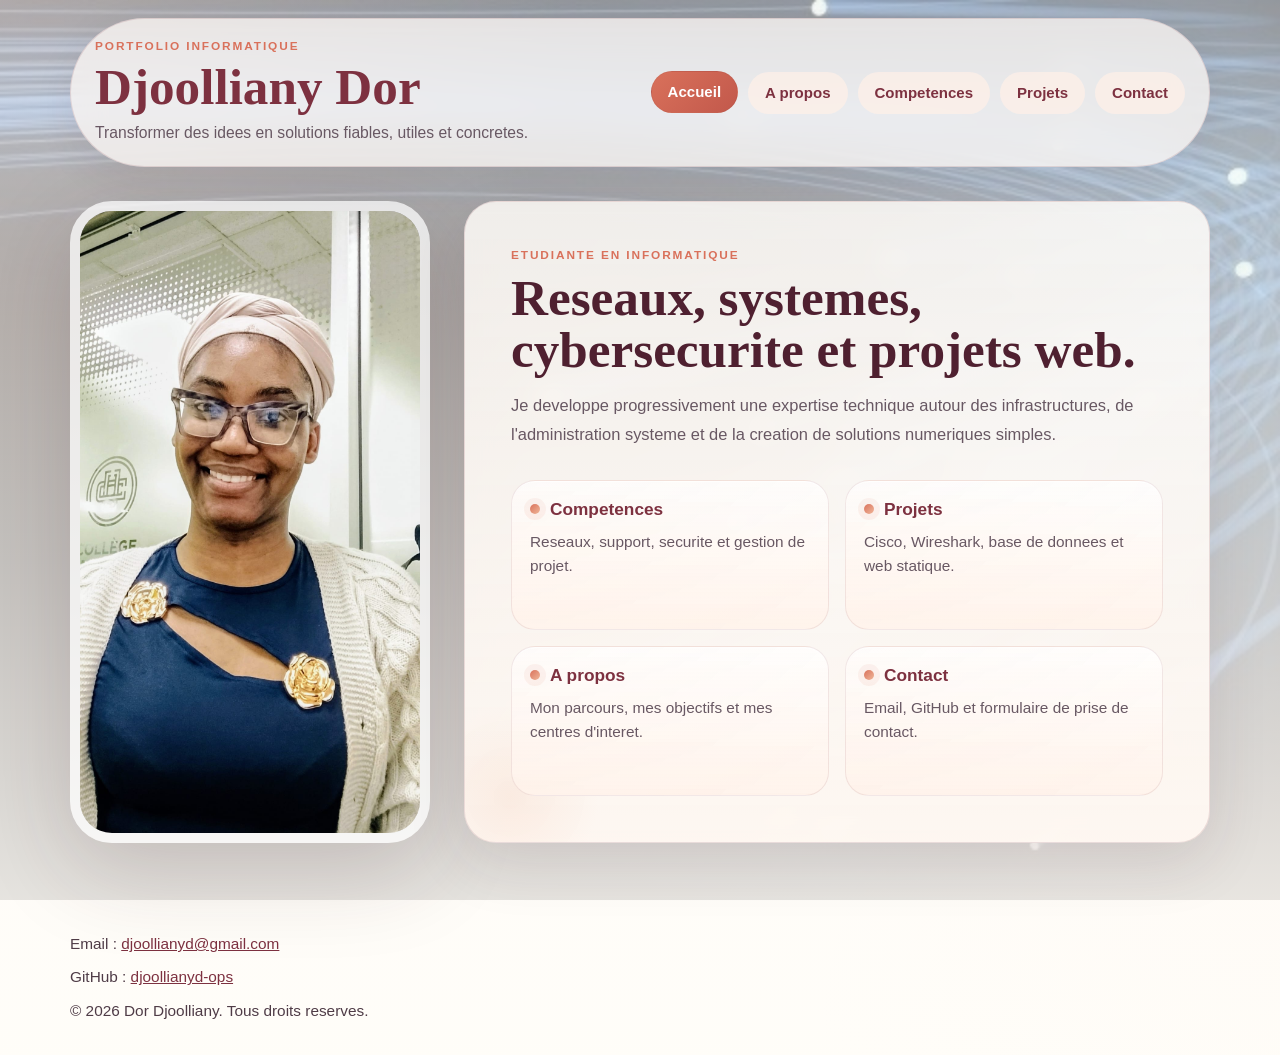
==== index.html @ 3de0d02b "Add files via upload" ====
<!DOCTYPE html>
<html lang="fr">
<head>
    <meta charset="UTF-8">
    <meta name="viewport" content="width=device-width, initial-scale=1.0">
    <meta name="description" content="Portfolio de Djoolliany Dor, etudiante en informatique passionnee par les reseaux, l'administration systemes et la cybersecurite.">
    <title>Portfolio de Djoolliany Dor | Accueil</title>
    <link rel="stylesheet" href="style.css">
</head>
<body class="page-home" style="--page-image: url('djoo.jpg');">
    <header class="site-header">
        <div>
            <p class="eyebrow">Portfolio informatique</p>
            <h1>Djoolliany Dor</h1>
            <p class="tagline">Transformer des idees en solutions fiables, utiles et concretes.</p>
        </div>
        <nav class="site-nav" aria-label="Navigation principale">
            <a href="index.html" aria-current="page">Accueil</a>
            <a href="a-propos.html">A propos</a>
            <a href="competences.html">Competences</a>
            <a href="Projets.html">Projets</a>
            <a href="Contact.html">Contact</a>
        </nav>
    </header>

    <main>
        <section class="hero">
            <img src="miss.jpg" alt="Portrait de Djoolliany Dor" class="profile-img">
            <div class="hero-copy">
                <p class="section-label">Etudiante en informatique</p>
                <h2>Reseaux, systemes, cybersecurite et projets web.</h2>
                <p class="lead">
                    Je developpe progressivement une expertise technique autour des infrastructures,
                    de l'administration systeme et de la creation de solutions numeriques simples.
                </p>
                <div class="cta-grid">
                    <a class="pill-card" href="competences.html">
                        <span class="pill-title">Competences</span>
                        <span class="pill-text">Reseaux, support, securite et gestion de projet.</span>
                    </a>
                    <a class="pill-card" href="Projets.html">
                        <span class="pill-title">Projets</span>
                        <span class="pill-text">Cisco, Wireshark, base de donnees et web statique.</span>
                    </a>
                    <a class="pill-card" href="a-propos.html">
                        <span class="pill-title">A propos</span>
                        <span class="pill-text">Mon parcours, mes objectifs et mes centres d'interet.</span>
                    </a>
                    <a class="pill-card" href="Contact.html">
                        <span class="pill-title">Contact</span>
                        <span class="pill-text">Email, GitHub et formulaire de prise de contact.</span>
                    </a>
                </div>
            </div>
        </section>
    </main>

    <footer class="site-footer">
        <div>Email : <a href="mailto:djoollianyd@gmail.com">djoollianyd@gmail.com</a></div>
        <div>GitHub : <a href="https://github.com/djoollianyd-ops" target="_blank" rel="noreferrer">djoollianyd-ops</a></div>
        <div>&copy; 2026 Dor Djoolliany. Tous droits reserves.</div>
    </footer>
</body>
</html>
---- style.css ----
:root {
    --bg-rose: #fff7f4;
    --bg-cream: #fffdf8;
    --sand: #f4d7c7;
    --peach: #f0b79a;
    --coral: #d9715b;
    --wine: #7d3140;
    --ink: #2f2330;
    --muted: #685863;
    --line: rgba(125, 49, 64, 0.14);
    --surface: rgba(255, 252, 248, 0.84);
    --surface-strong: rgba(255, 246, 240, 0.9);
    --shadow-soft: 0 20px 60px rgba(63, 32, 41, 0.12);
    --shadow-strong: 0 28px 90px rgba(63, 32, 41, 0.18);
    --radius-xl: 32px;
    --radius-lg: 24px;
    --radius-md: 18px;
}

*,
*::before,
*::after {
    box-sizing: border-box;
}

html {
    scroll-behavior: smooth;
}

body {
    margin: 0;
    min-height: 100vh;
    color: var(--ink);
    font-family: Georgia, "Times New Roman", serif;
    background:
        linear-gradient(180deg, rgba(255, 247, 244, 0.56), rgba(255, 253, 248, 0.96)),
        radial-gradient(circle at top left, rgba(240, 183, 154, 0.28), transparent 34%),
        radial-gradient(circle at bottom right, rgba(217, 113, 91, 0.14), transparent 28%),
        var(--page-image) center / cover fixed no-repeat;
}

body::before {
    content: "";
    position: fixed;
    inset: 0;
    pointer-events: none;
    background-image:
        linear-gradient(rgba(255, 255, 255, 0.04) 1px, transparent 1px),
        linear-gradient(90deg, rgba(255, 255, 255, 0.04) 1px, transparent 1px);
    background-size: 28px 28px;
    mask-image: linear-gradient(180deg, rgba(0, 0, 0, 0.45), transparent 85%);
    opacity: 0.45;
}

a {
    color: inherit;
}

img {
    display: block;
    max-width: 100%;
}

.site-header,
.site-footer,
.content-shell,
.hero {
    width: min(1140px, calc(100% - 40px));
    margin-left: auto;
    margin-right: auto;
}

.site-header {
    position: sticky;
    top: 0;
    z-index: 10;
    display: flex;
    justify-content: space-between;
    align-items: flex-start;
    gap: 28px;
    padding: 20px 24px;
    margin-top: 18px;
    border: 1px solid var(--line);
    border-radius: 999px;
    background: rgba(255, 250, 246, 0.74);
    backdrop-filter: blur(16px);
    box-shadow: 0 12px 40px rgba(60, 28, 38, 0.08);
}

.eyebrow,
.section-label {
    margin: 0 0 10px;
    letter-spacing: 0.16em;
    text-transform: uppercase;
    font: 700 0.74rem/1.2 "Trebuchet MS", Arial, sans-serif;
    color: var(--coral);
}

.site-header h1,
h2,
h3 {
    margin: 0;
}

.site-header h1 {
    font-size: clamp(1.9rem, 4vw, 3.3rem);
    line-height: 0.92;
    color: var(--wine);
}

.tagline {
    margin: 10px 0 0;
    max-width: 32rem;
    color: var(--muted);
    font: 500 0.98rem/1.65 "Trebuchet MS", Arial, sans-serif;
}

.site-nav {
    display: flex;
    flex-wrap: wrap;
    justify-content: flex-end;
    gap: 10px;
    align-self: center;
}

.site-nav a {
    display: inline-flex;
    align-items: center;
    min-height: 42px;
    padding: 10px 16px;
    border-radius: 999px;
    text-decoration: none;
    border: 1px solid transparent;
    color: var(--wine);
    background: rgba(255, 240, 232, 0.72);
    font: 700 0.94rem/1 "Trebuchet MS", Arial, sans-serif;
    transition:
        transform 0.2s ease,
        background-color 0.2s ease,
        color 0.2s ease,
        border-color 0.2s ease;
}

.site-nav a:hover,
.site-nav a[aria-current="page"] {
    color: #fff;
    background: linear-gradient(135deg, var(--coral), #c2584b);
    border-color: rgba(0, 0, 0, 0.04);
    transform: translateY(-1px);
}

main {
    padding-bottom: 36px;
}

.hero {
    display: grid;
    grid-template-columns: minmax(260px, 360px) minmax(0, 1fr);
    gap: 34px;
    align-items: stretch;
    padding: 34px 0 52px;
}

.profile-img {
    width: 100%;
    height: 100%;
    min-height: 340px;
    object-fit: cover;
    border-radius: clamp(28px, 5vw, 42px);
    border: 10px solid rgba(255, 255, 255, 0.72);
    box-shadow: var(--shadow-strong);
}

.hero-copy,
.card {
    position: relative;
    overflow: hidden;
    background: linear-gradient(180deg, var(--surface), rgba(255, 248, 242, 0.94));
    border: 1px solid var(--line);
    border-radius: var(--radius-xl);
    box-shadow: var(--shadow-soft);
    backdrop-filter: blur(12px);
}

.hero-copy::before,
.card::before {
    content: "";
    position: absolute;
    inset: auto auto 0 0;
    width: 180px;
    height: 180px;
    border-radius: 50%;
    background: radial-gradient(circle, rgba(240, 183, 154, 0.18), transparent 70%);
    transform: translate(-25%, 25%);
}

.hero-copy {
    padding: clamp(26px, 4vw, 46px);
    display: flex;
    flex-direction: column;
    justify-content: center;
}

.hero-copy h2,
.card h2 {
    position: relative;
    z-index: 1;
    font-size: clamp(2.05rem, 4vw, 3.7rem);
    line-height: 1;
    margin-bottom: 16px;
    color: #4f2030;
}

.lead,
.card p,
.mini-card p,
.project-card p,
.feature-list li {
    position: relative;
    z-index: 1;
    margin: 0;
    color: var(--muted);
    font: 400 1.03rem/1.8 "Trebuchet MS", Arial, sans-serif;
}

.cta-grid {
    position: relative;
    z-index: 1;
    display: grid;
    grid-template-columns: repeat(2, minmax(0, 1fr));
    gap: 16px;
    margin-top: 30px;
}

.pill-card {
    display: block;
    min-height: 150px;
    padding: 18px 18px 20px;
    border-radius: var(--radius-lg);
    text-decoration: none;
    background:
        linear-gradient(180deg, rgba(255, 255, 255, 0.8), rgba(255, 243, 235, 0.95)),
        linear-gradient(135deg, rgba(240, 183, 154, 0.16), transparent);
    border: 1px solid rgba(125, 49, 64, 0.1);
    box-shadow: inset 0 1px 0 rgba(255, 255, 255, 0.6);
    transition: transform 0.2s ease, box-shadow 0.2s ease, border-color 0.2s ease;
}

.pill-card:hover {
    transform: translateY(-3px);
    border-color: rgba(125, 49, 64, 0.2);
    box-shadow: 0 18px 40px rgba(63, 32, 41, 0.12);
}

.pill-title {
    display: inline-flex;
    align-items: center;
    gap: 10px;
    margin-bottom: 10px;
    color: var(--wine);
    font: 700 1.08rem/1.2 "Trebuchet MS", Arial, sans-serif;
}

.pill-title::before {
    content: "";
    width: 10px;
    height: 10px;
    border-radius: 50%;
    background: linear-gradient(135deg, var(--coral), var(--peach));
    box-shadow: 0 0 0 6px rgba(217, 113, 91, 0.08);
}

.pill-text {
    display: block;
    color: var(--muted);
    font: 400 0.96rem/1.6 "Trebuchet MS", Arial, sans-serif;
}

.content-shell {
    display: grid;
    gap: 24px;
    padding: 18px 0 42px;
}

.card {
    padding: clamp(26px, 4vw, 42px);
}

.card-accent {
    background: linear-gradient(180deg, var(--surface-strong), rgba(255, 240, 232, 0.94));
}

.feature-list {
    margin: 0;
    padding-left: 22px;
}

.feature-list li + li {
    margin-top: 12px;
}

.grid-cards,
.stacked-cards {
    position: relative;
    z-index: 1;
    display: grid;
    gap: 18px;
    margin-top: 26px;
}

.grid-cards {
    grid-template-columns: repeat(auto-fit, minmax(230px, 1fr));
}

.mini-card,
.project-card {
    padding: 22px;
    border-radius: var(--radius-lg);
    border: 1px solid rgba(125, 49, 64, 0.1);
    background:
        linear-gradient(180deg, rgba(255, 255, 255, 0.94), rgba(255, 244, 238, 0.88));
    box-shadow: inset 0 1px 0 rgba(255, 255, 255, 0.65);
}

.mini-card h3,
.project-card h3 {
    margin-bottom: 12px;
    color: var(--wine);
    font-size: 1.28rem;
    line-height: 1.2;
}

.contact-form {
    position: relative;
    z-index: 1;
    display: grid;
    gap: 12px;
    margin-top: 24px;
}

.contact-form label {
    color: var(--wine);
    font: 700 0.95rem/1.3 "Trebuchet MS", Arial, sans-serif;
}

.contact-form input,
.contact-form textarea {
    width: 100%;
    padding: 15px 16px;
    border: 1px solid rgba(125, 49, 64, 0.18);
    border-radius: var(--radius-md);
    background: rgba(255, 255, 255, 0.9);
    color: var(--ink);
    font: 400 1rem/1.5 "Trebuchet MS", Arial, sans-serif;
    transition: border-color 0.18s ease, box-shadow 0.18s ease, background-color 0.18s ease;
}

.contact-form input:focus,
.contact-form textarea:focus {
    outline: none;
    border-color: var(--coral);
    background: #fff;
    box-shadow: 0 0 0 4px rgba(217, 113, 91, 0.12);
}

.contact-form textarea {
    min-height: 150px;
    resize: vertical;
}

.contact-form button {
    justify-self: start;
    margin-top: 8px;
    padding: 14px 22px;
    border: 0;
    border-radius: 999px;
    color: #fff;
    cursor: pointer;
    background: linear-gradient(135deg, var(--coral), #c15848);
    box-shadow: 0 14px 28px rgba(201, 88, 72, 0.22);
    font: 700 1rem/1 "Trebuchet MS", Arial, sans-serif;
    transition: transform 0.2s ease, box-shadow 0.2s ease;
}

.contact-form button:hover {
    transform: translateY(-2px);
    box-shadow: 0 18px 34px rgba(201, 88, 72, 0.28);
}

.site-footer {
    display: grid;
    gap: 8px;
    padding: 0 0 32px;
    color: #4f3c47;
    font: 400 0.96rem/1.65 "Trebuchet MS", Arial, sans-serif;
}

.site-footer a {
    color: var(--wine);
}

@media (max-width: 980px) {
    .site-header {
        border-radius: 32px;
        flex-direction: column;
        align-items: stretch;
    }

    .site-nav {
        justify-content: flex-start;
    }

    .hero {
        grid-template-columns: 1fr;
    }

    .profile-img {
        min-height: 280px;
        max-height: 520px;
    }
}

@media (max-width: 720px) {
    .site-header,
    .site-footer,
    .content-shell,
    .hero {
        width: min(100% - 24px, 1140px);
    }

    .site-header {
        position: static;
        margin-top: 12px;
        padding: 18px;
    }

    .site-header h1 {
        font-size: 2.2rem;
    }

    .hero {
        gap: 20px;
        padding-top: 18px;
    }

    .hero-copy,
    .card {
        padding: 22px;
        border-radius: 26px;
    }

    .hero-copy h2,
    .card h2 {
        font-size: 2rem;
    }

    .cta-grid,
    .grid-cards {
        grid-template-columns: 1fr;
    }

    .site-nav a {
        flex: 1 1 calc(50% - 10px);
        justify-content: center;
    }

    .contact-form button {
        width: 100%;
        justify-self: stretch;
    }
}

@media (max-width: 480px) {
    body {
        background-attachment: scroll;
    }

    .site-header,
    .site-footer,
    .content-shell,
    .hero {
        width: calc(100% - 18px);
    }

    .site-header {
        padding: 16px;
        border-radius: 24px;
    }

    .site-nav {
        gap: 8px;
    }

    .site-nav a {
        flex-basis: 100%;
        min-height: 40px;
        padding: 10px 14px;
    }

    .profile-img {
        min-height: 220px;
        border-width: 8px;
    }

    .hero-copy h2,
    .card h2 {
        font-size: 1.75rem;
    }

    .lead,
    .card p,
    .mini-card p,
    .project-card p,
    .feature-list li {
        font-size: 0.97rem;
        line-height: 1.7;
    }

    .pill-card,
    .mini-card,
    .project-card {
        padding: 18px;
    }
}

@media (prefers-reduced-motion: no-preference) {
    .hero-copy,
    .card,
    .profile-img {
        animation: rise-in 700ms ease both;
    }

    .pill-card:nth-child(2),
    .mini-card:nth-child(2),
    .project-card:nth-child(2) {
        animation-delay: 90ms;
    }

    .pill-card:nth-child(3),
    .mini-card:nth-child(3),
    .project-card:nth-child(3) {
        animation-delay: 160ms;
    }

    .pill-card:nth-child(4),
    .mini-card:nth-child(4),
    .project-card:nth-child(4) {
        animation-delay: 220ms;
    }

    .pill-card,
    .mini-card,
    .project-card {
        animation: rise-in 760ms ease both;
    }
}

@keyframes rise-in {
    from {
        opacity: 0;
        transform: translateY(18px);
    }

    to {
        opacity: 1;
        transform: translateY(0);
    }
}
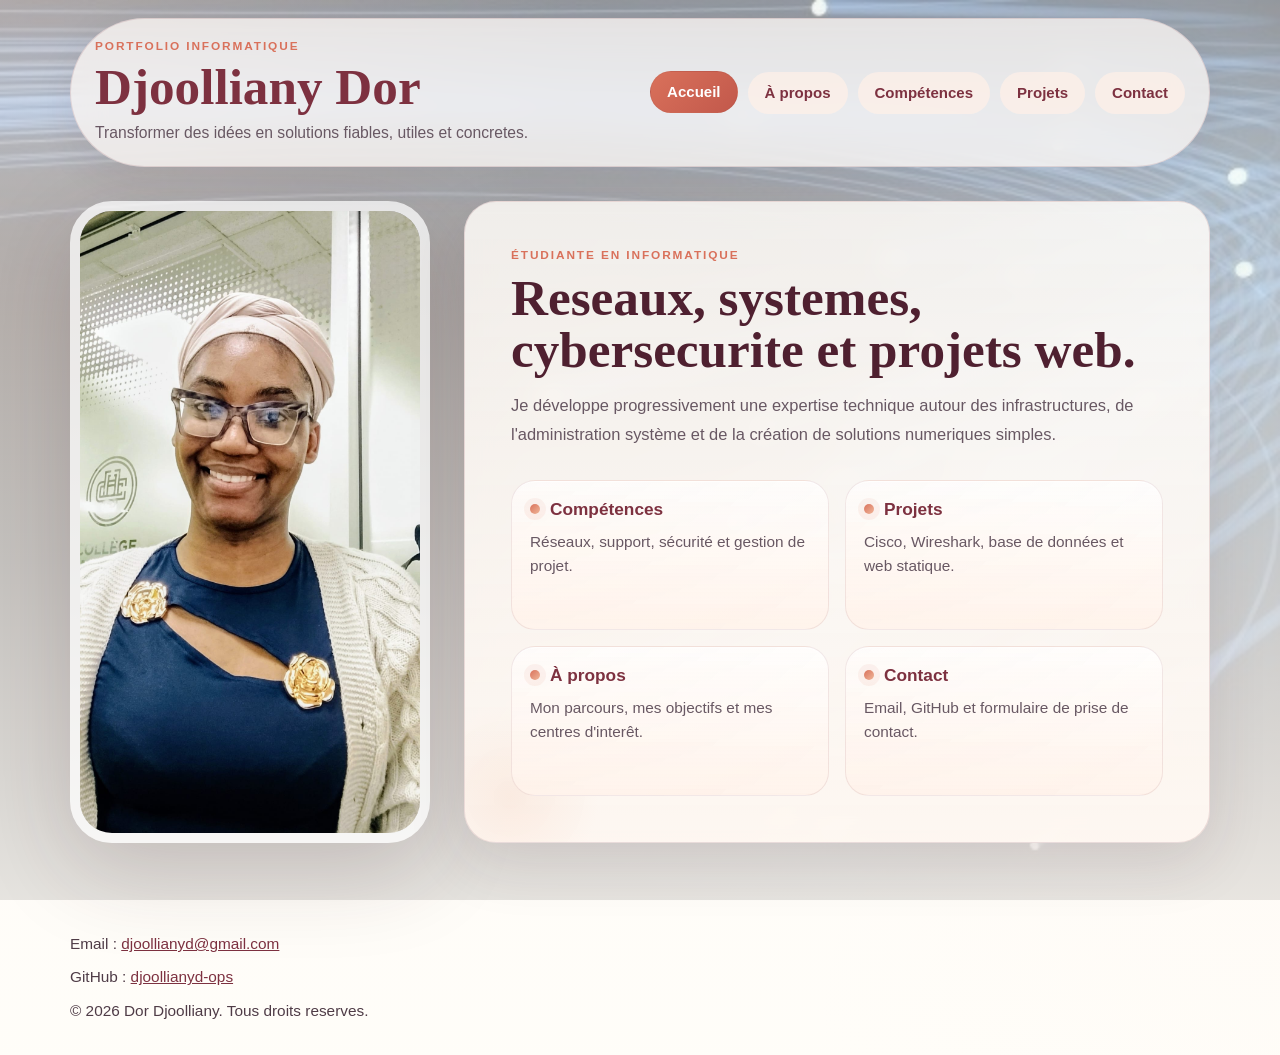
==== commit e424e774: "Update index.html" ====
--- a/index.html
+++ b/index.html
@@ -3,7 +3,7 @@
 <head>
     <meta charset="UTF-8">
     <meta name="viewport" content="width=device-width, initial-scale=1.0">
-    <meta name="description" content="Portfolio de Djoolliany Dor, etudiante en informatique passionnee par les reseaux, l'administration systemes et la cybersecurite.">
+    <meta name="description" content="Portfolio de Djoolliany Dor, étudiante en informatique passionnée par les réseaux, l'administration systèmes et la cybersécurité.">
     <title>Portfolio de Djoolliany Dor | Accueil</title>
     <link rel="stylesheet" href="style.css">
 </head>
@@ -12,12 +12,12 @@
         <div>
             <p class="eyebrow">Portfolio informatique</p>
             <h1>Djoolliany Dor</h1>
-            <p class="tagline">Transformer des idees en solutions fiables, utiles et concretes.</p>
+            <p class="tagline">Transformer des idées en solutions fiables, utiles et concretes.</p>
         </div>
         <nav class="site-nav" aria-label="Navigation principale">
             <a href="index.html" aria-current="page">Accueil</a>
-            <a href="a-propos.html">A propos</a>
-            <a href="competences.html">Competences</a>
+            <a href="à-propos.html">À propos</a>
+            <a href="compétences.html">Compétences</a>
             <a href="Projets.html">Projets</a>
             <a href="Contact.html">Contact</a>
         </nav>
@@ -27,24 +27,24 @@
         <section class="hero">
             <img src="miss.jpg" alt="Portrait de Djoolliany Dor" class="profile-img">
             <div class="hero-copy">
-                <p class="section-label">Etudiante en informatique</p>
+                <p class="section-label">Étudiante en informatique</p>
                 <h2>Reseaux, systemes, cybersecurite et projets web.</h2>
                 <p class="lead">
-                    Je developpe progressivement une expertise technique autour des infrastructures,
-                    de l'administration systeme et de la creation de solutions numeriques simples.
+                    Je développe progressivement une expertise technique autour des infrastructures,
+                    de l'administration système et de la création de solutions numeriques simples.
                 </p>
                 <div class="cta-grid">
-                    <a class="pill-card" href="competences.html">
-                        <span class="pill-title">Competences</span>
-                        <span class="pill-text">Reseaux, support, securite et gestion de projet.</span>
+                    <a class="pill-card" href="compétences.html">
+                        <span class="pill-title">Compétences</span>
+                        <span class="pill-text">Réseaux, support, sécurité et gestion de projet.</span>
                     </a>
                     <a class="pill-card" href="Projets.html">
                         <span class="pill-title">Projets</span>
-                        <span class="pill-text">Cisco, Wireshark, base de donnees et web statique.</span>
+                        <span class="pill-text">Cisco, Wireshark, base de données et web statique.</span>
                     </a>
                     <a class="pill-card" href="a-propos.html">
-                        <span class="pill-title">A propos</span>
-                        <span class="pill-text">Mon parcours, mes objectifs et mes centres d'interet.</span>
+                        <span class="pill-title">À propos</span>
+                        <span class="pill-text">Mon parcours, mes objectifs et mes centres d'interêt.</span>
                     </a>
                     <a class="pill-card" href="Contact.html">
                         <span class="pill-title">Contact</span>
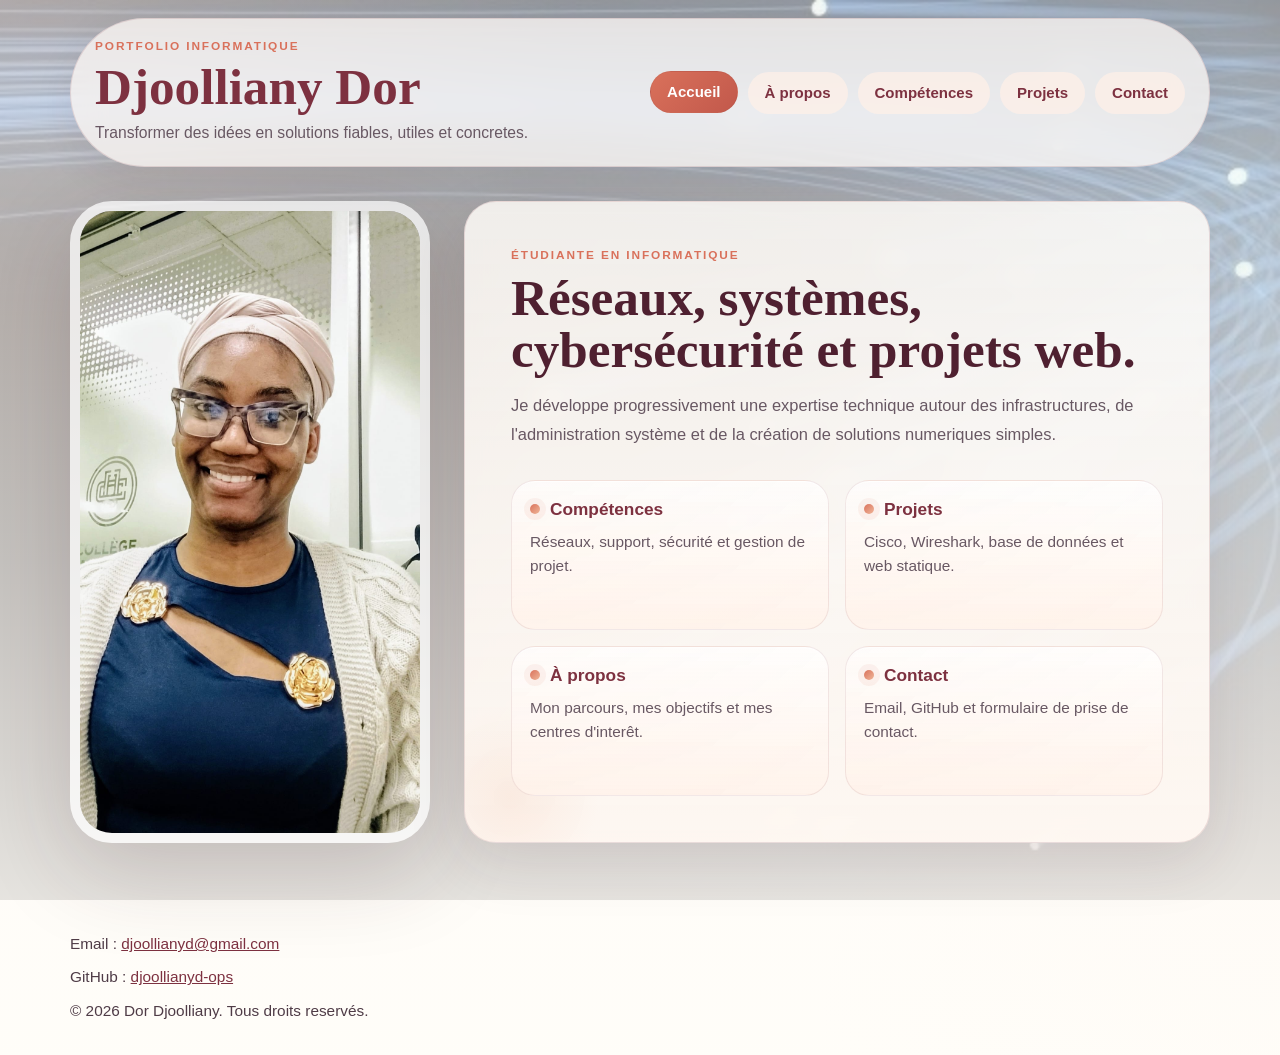
==== commit a98865bd: "Fix typos in French text in index.html" ====
--- a/index.html
+++ b/index.html
@@ -28,7 +28,7 @@
             <img src="miss.jpg" alt="Portrait de Djoolliany Dor" class="profile-img">
             <div class="hero-copy">
                 <p class="section-label">Étudiante en informatique</p>
-                <h2>Reseaux, systemes, cybersecurite et projets web.</h2>
+                <h2>Réseaux, systèmes, cybersécurité et projets web.</h2>
                 <p class="lead">
                     Je développe progressivement une expertise technique autour des infrastructures,
                     de l'administration système et de la création de solutions numeriques simples.
@@ -58,7 +58,7 @@
     <footer class="site-footer">
         <div>Email : <a href="mailto:djoollianyd@gmail.com">djoollianyd@gmail.com</a></div>
         <div>GitHub : <a href="https://github.com/djoollianyd-ops" target="_blank" rel="noreferrer">djoollianyd-ops</a></div>
-        <div>&copy; 2026 Dor Djoolliany. Tous droits reserves.</div>
+        <div>&copy; 2026 Dor Djoolliany. Tous droits reservés.</div>
     </footer>
 </body>
 </html>
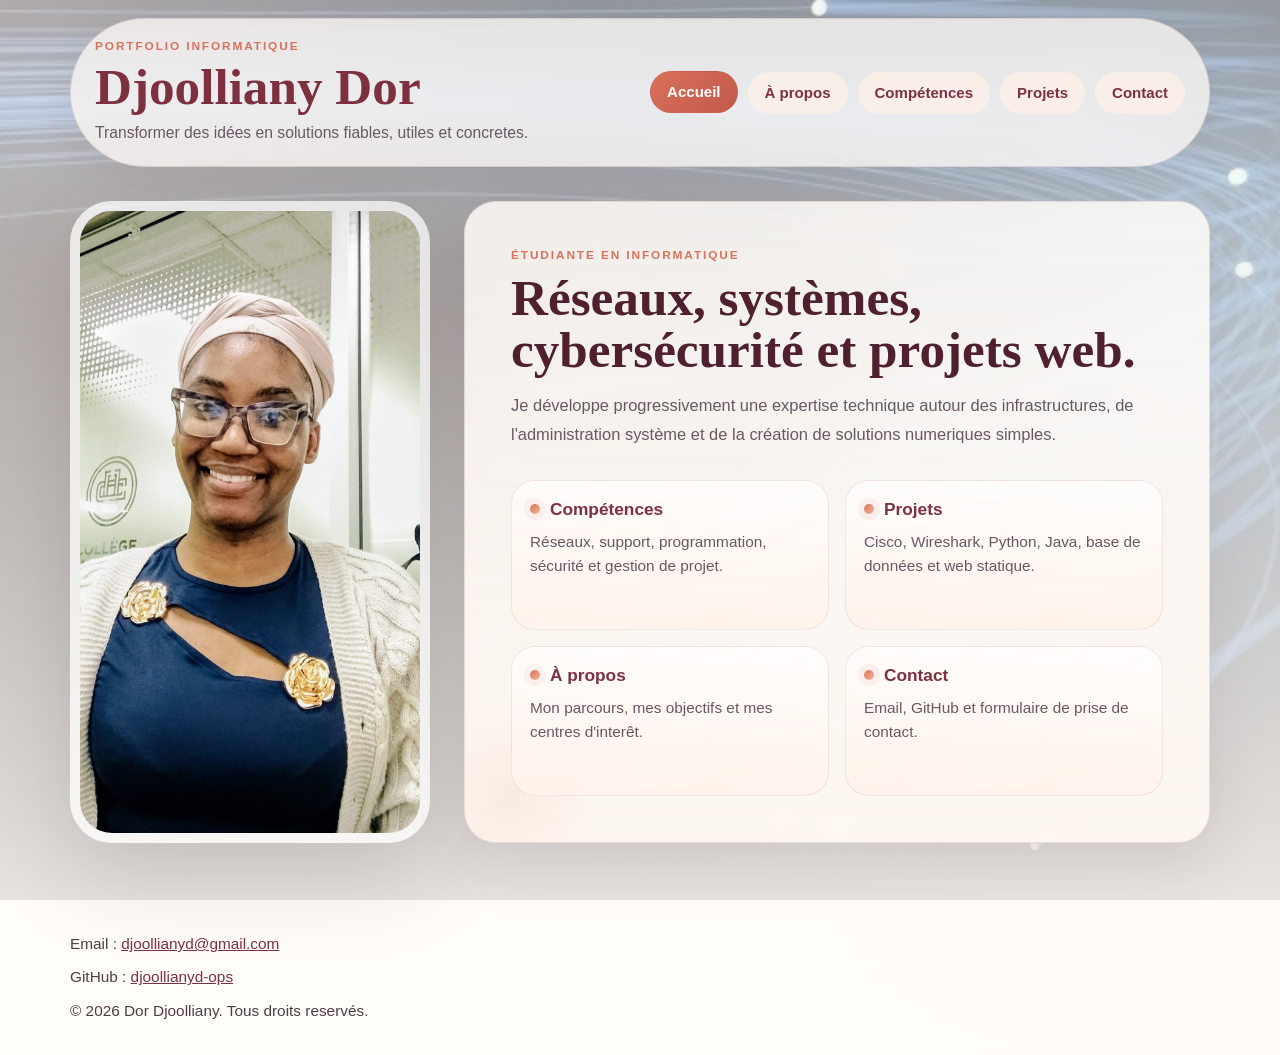
==== commit 09a221e3: "Update skills and projects descriptions in index.html" ====
--- a/index.html
+++ b/index.html
@@ -36,11 +36,11 @@
                 <div class="cta-grid">
                     <a class="pill-card" href="compétences.html">
                         <span class="pill-title">Compétences</span>
-                        <span class="pill-text">Réseaux, support, sécurité et gestion de projet.</span>
+                        <span class="pill-text">Réseaux, support, programmation, sécurité et gestion de projet.</span>
                     </a>
                     <a class="pill-card" href="Projets.html">
                         <span class="pill-title">Projets</span>
-                        <span class="pill-text">Cisco, Wireshark, base de données et web statique.</span>
+                        <span class="pill-text">Cisco, Wireshark, Python, Java, base de données et web statique.</span>
                     </a>
                     <a class="pill-card" href="a-propos.html">
                         <span class="pill-title">À propos</span>
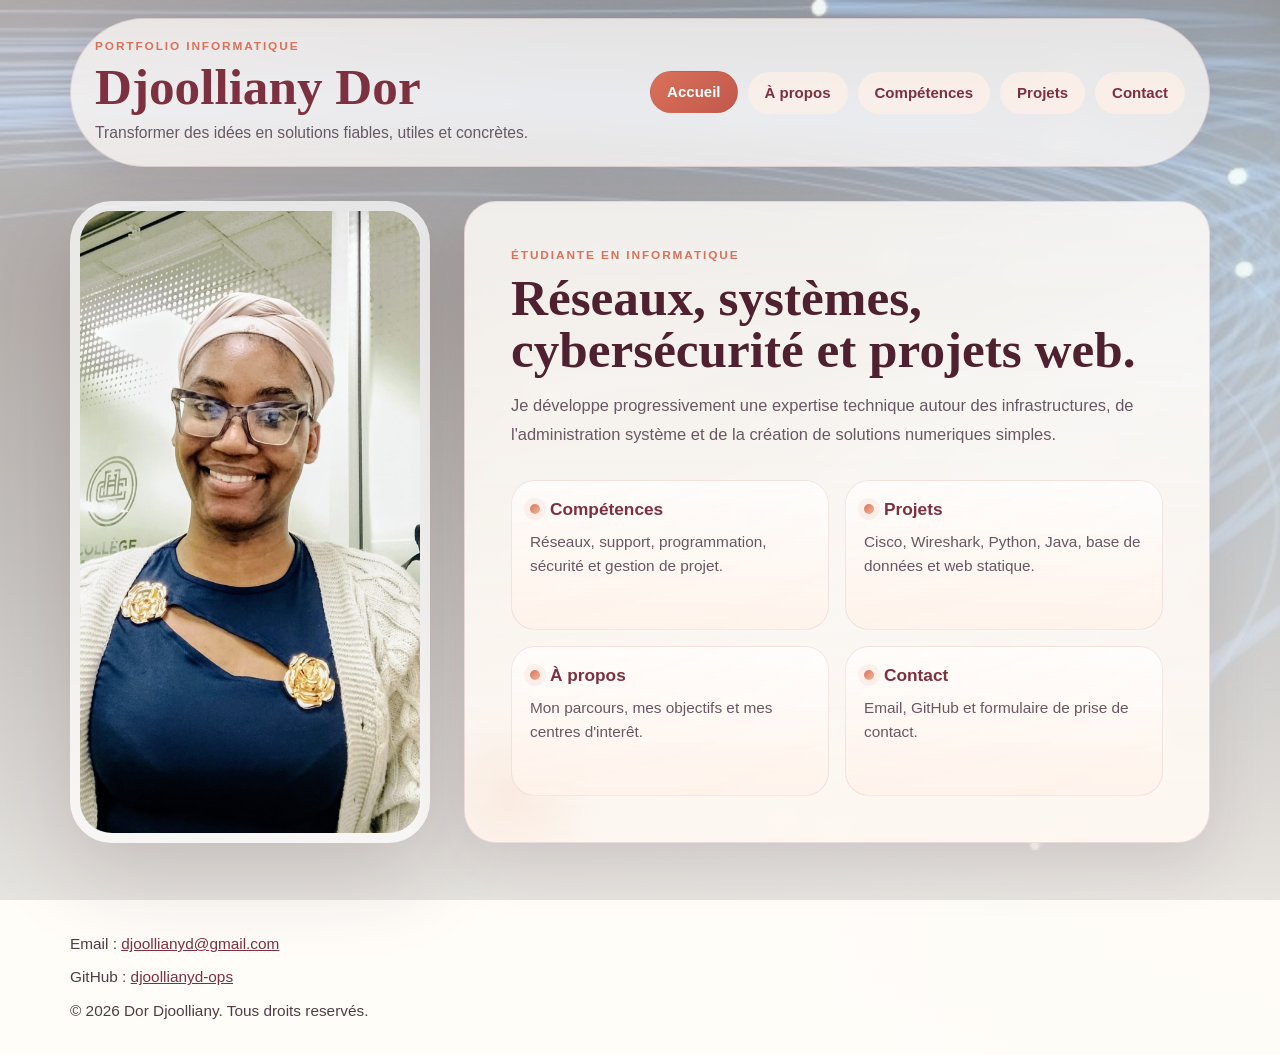
==== commit 98d7b24d: "Fix typo in tagline paragraph" ====
--- a/index.html
+++ b/index.html
@@ -12,7 +12,7 @@
         <div>
             <p class="eyebrow">Portfolio informatique</p>
             <h1>Djoolliany Dor</h1>
-            <p class="tagline">Transformer des idées en solutions fiables, utiles et concretes.</p>
+            <p class="tagline">Transformer des idées en solutions fiables, utiles et concrètes.</p>
         </div>
         <nav class="site-nav" aria-label="Navigation principale">
             <a href="index.html" aria-current="page">Accueil</a>
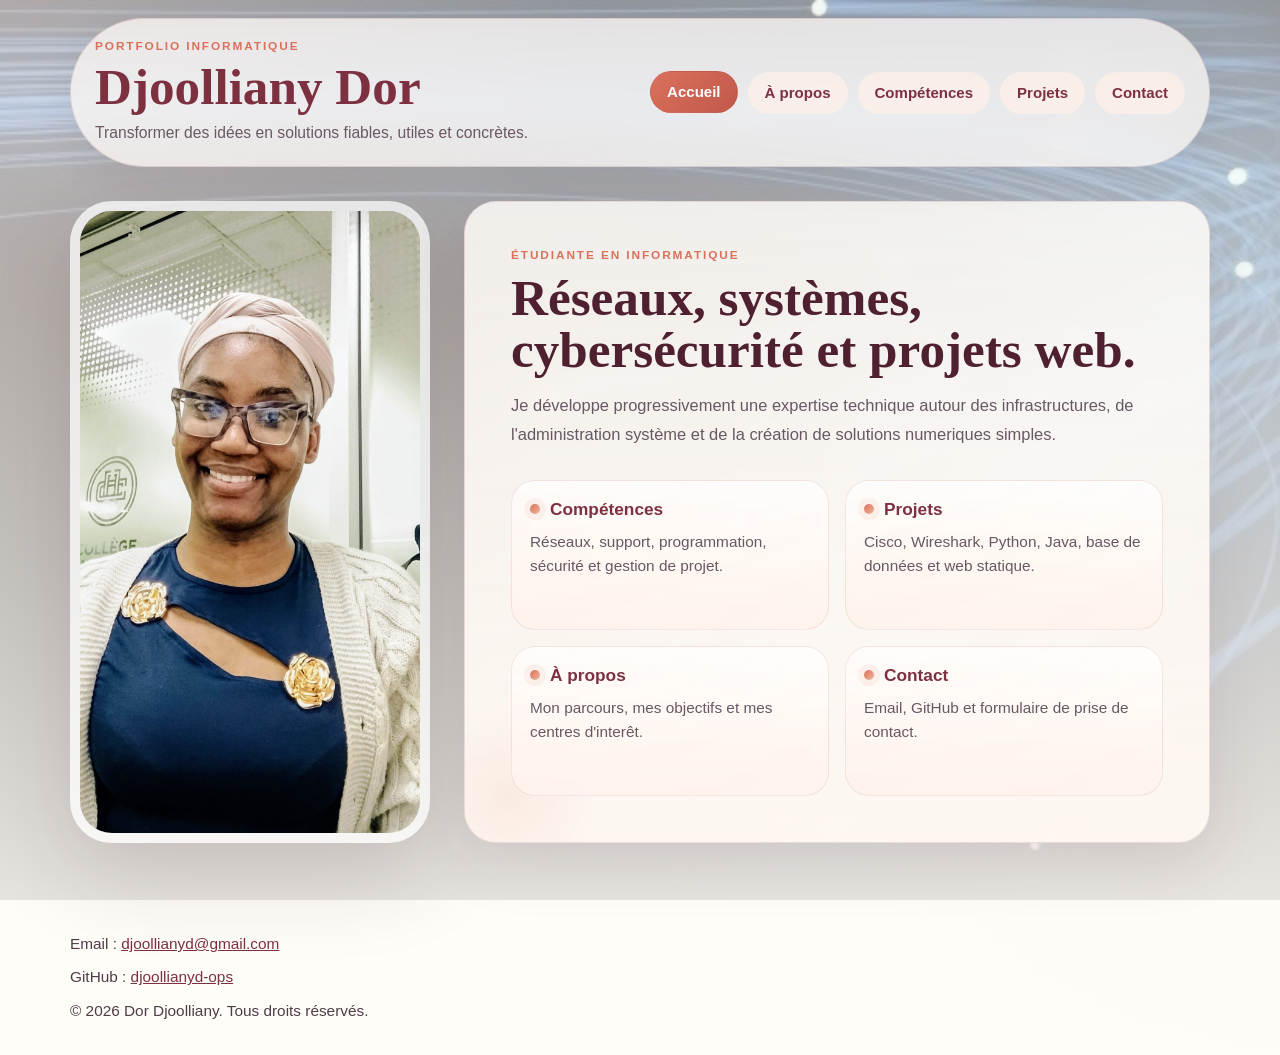
==== commit d17f9207: "Fix typo in footer copyright text" ====
--- a/index.html
+++ b/index.html
@@ -58,7 +58,7 @@
     <footer class="site-footer">
         <div>Email : <a href="mailto:djoollianyd@gmail.com">djoollianyd@gmail.com</a></div>
         <div>GitHub : <a href="https://github.com/djoollianyd-ops" target="_blank" rel="noreferrer">djoollianyd-ops</a></div>
-        <div>&copy; 2026 Dor Djoolliany. Tous droits reservés.</div>
+        <div>&copy; 2026 Dor Djoolliany. Tous droits réservés.</div>
     </footer>
 </body>
 </html>
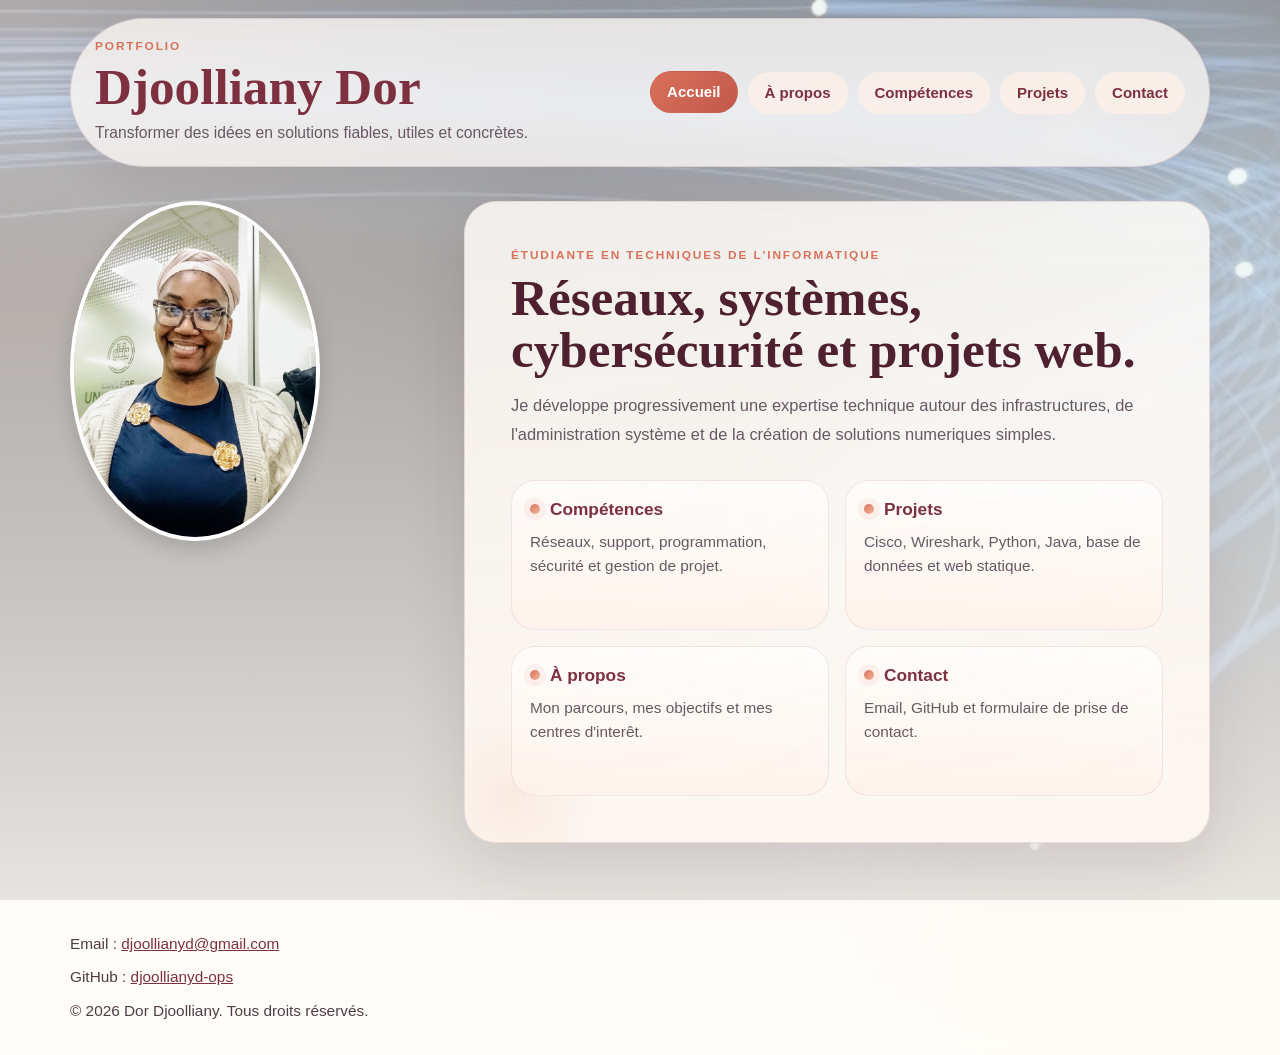
==== commit 3fc6ea84: "Update portfolio description and section labels" ====
--- a/index.html
+++ b/index.html
@@ -3,14 +3,14 @@
 <head>
     <meta charset="UTF-8">
     <meta name="viewport" content="width=device-width, initial-scale=1.0">
-    <meta name="description" content="Portfolio de Djoolliany Dor, étudiante en informatique passionnée par les réseaux, l'administration systèmes et la cybersécurité.">
+    <meta name="description" content="Portfolio de Djoolliany Dor, étudiante en techniques de l'informatique passionnée par les réseaux, l'administration systèmes et la cybersécurité.">
     <title>Portfolio de Djoolliany Dor | Accueil</title>
     <link rel="stylesheet" href="style.css">
 </head>
 <body class="page-home" style="--page-image: url('djoo.jpg');">
     <header class="site-header">
         <div>
-            <p class="eyebrow">Portfolio informatique</p>
+            <p class="eyebrow">Portfolio </p>
             <h1>Djoolliany Dor</h1>
             <p class="tagline">Transformer des idées en solutions fiables, utiles et concrètes.</p>
         </div>
@@ -27,7 +27,7 @@
         <section class="hero">
             <img src="miss.jpg" alt="Portrait de Djoolliany Dor" class="profile-img">
             <div class="hero-copy">
-                <p class="section-label">Étudiante en informatique</p>
+                <p class="section-label">Étudiante en techniques de l'informatique</p>
                 <h2>Réseaux, systèmes, cybersécurité et projets web.</h2>
                 <p class="lead">
                     Je développe progressivement une expertise technique autour des infrastructures,
--- a/style.css
+++ b/style.css
@@ -162,13 +162,13 @@
 }
 
 .profile-img {
-    width: 100%;
-    height: 100%;
+    width: 250px;
+    height: 250px;
     min-height: 340px;
     object-fit: cover;
-    border-radius: clamp(28px, 5vw, 42px);
-    border: 10px solid rgba(255, 255, 255, 0.72);
-    box-shadow: var(--shadow-strong);
+    border-radius: 50%;
+    border: 4px solid white;
+    box-shadow: 0 8px 20px rgba(0,0,0,0.15);
 }
 
 .hero-copy,
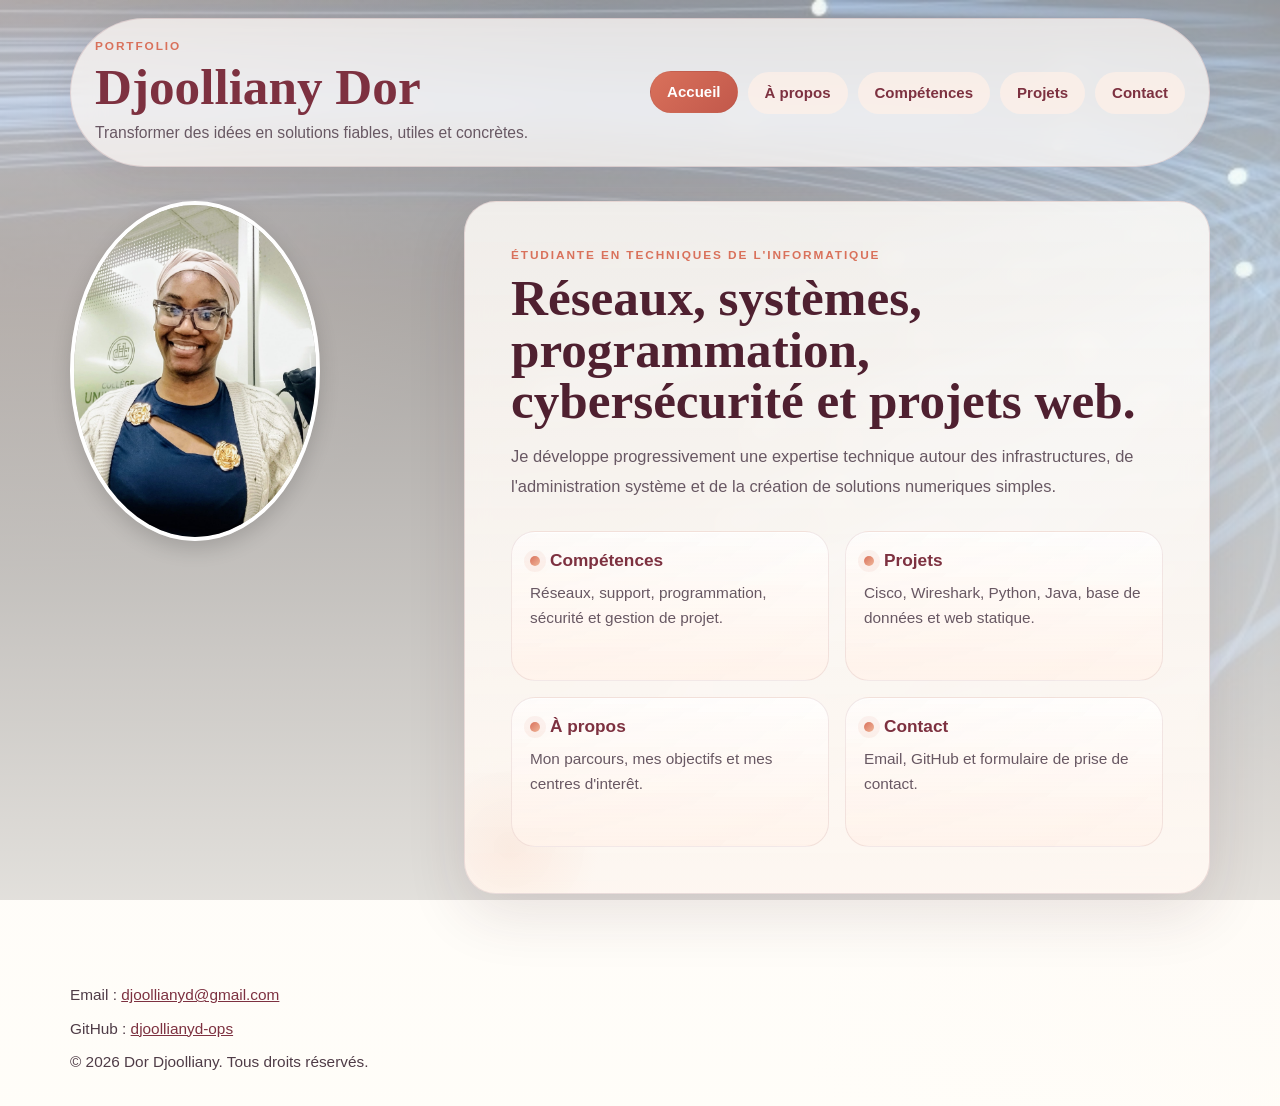
==== commit 0a1e69bf: "Update index.html" ====
--- a/index.html
+++ b/index.html
@@ -28,7 +28,7 @@
             <img src="miss.jpg" alt="Portrait de Djoolliany Dor" class="profile-img">
             <div class="hero-copy">
                 <p class="section-label">Étudiante en techniques de l'informatique</p>
-                <h2>Réseaux, systèmes, cybersécurité et projets web.</h2>
+                <h2>Réseaux, systèmes, programmation, cybersécurité et projets web.</h2>
                 <p class="lead">
                     Je développe progressivement une expertise technique autour des infrastructures,
                     de l'administration système et de la création de solutions numeriques simples.
